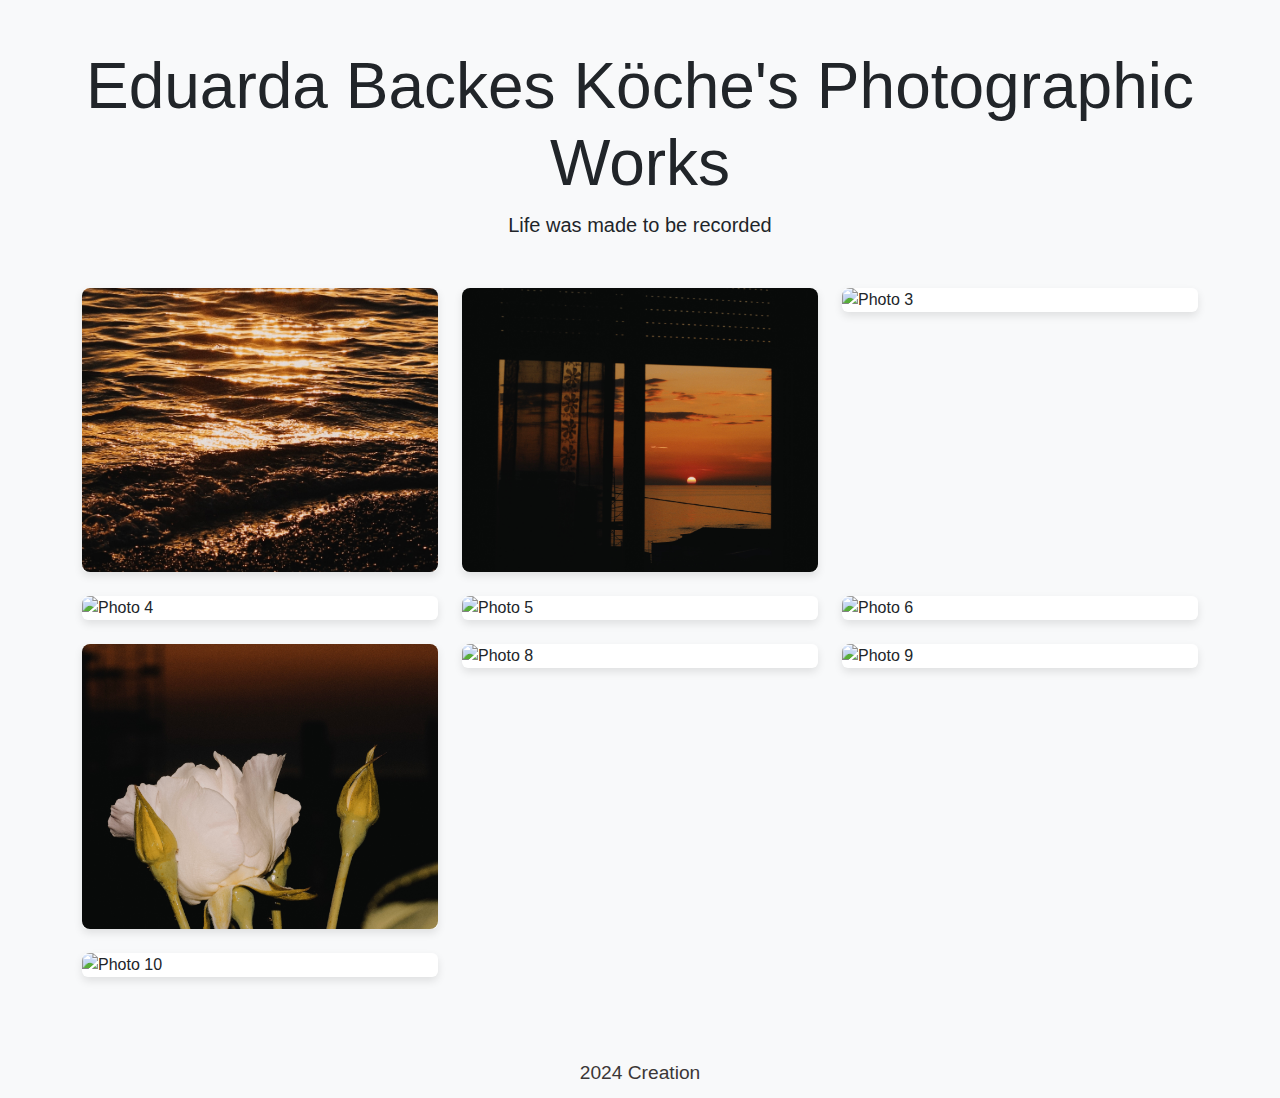
==== index.html @ 58a9ab13 "test" ====
<!DOCTYPE html>
<html lang="en">
<head>
    <meta charset="UTF-8">
    <meta name="viewport" content="width=device-width, initial-scale=1.0">
    <title>Eduarda Backes Köche's Photographic Works</title>
    
    <!-- Bootstrap CSS -->
    <link href="https://cdn.jsdelivr.net/npm/bootstrap@5.3.0-alpha1/dist/css/bootstrap.min.css" rel="stylesheet">

    <!-- Custom CSS -->
    <link rel="stylesheet" href="style.css">
</head>
<body class="bg-light">
    <!-- Header Section with Name -->
    <div class="text-center my-5">
        <h1 class="display-3 font-weight-bold text-dark">Eduarda Backes Köche's Photographic Works</h1>
        <p class="lead text-dark">Life was made to be recorded</p>
    </div>

    <!-- Photo Gallery Section -->
    <div class="container">
        <div class="row">
            <div class="col-md-4 mb-4" onclick="showDetails('October, in Southern Italy')">
                <div class="card">
                    <img src="italia 1.jpg" alt="Photo 1" class="card-img-top">
                </div>
            </div>
            <div class="col-md-4 mb-4" onclick="showDetails('August, in Southern Italy')">
                <div class="card">
                    <img src="italia 3g.jpg" alt="Photo 2" class="card-img-top">
                </div>
            </div>
            <div class="col-md-4 mb-4" onclick="showDetails('April, in Southern Brazil, my hometown')">
                <div class="card">
                    <img src="rs 1.jpg" alt="Photo 3" class="card-img-top">
                </div>
            </div>
            <div class="col-md-4 mb-4" onclick="showDetails('September, in Cascais, Portugal')">
                <div class="card">
                    <img src="portugal 2.jpg" alt="Photo 4" class="card-img-top">
                </div>
            </div>
            <div class="col-md-4 mb-4" onclick="showDetails('May, in Barcelona, Spain')">
                <div class="card">
                    <img src="spain.jpg" alt="Photo 5" class="card-img-top">
                </div>
            </div>
            <div class="col-md-4 mb-4" onclick="showDetails('May, in Costa Brava, Spain')">
                <div class="card">
                    <img src="spain 2.jpg" alt="Photo 6" class="card-img-top">
                </div>
            </div>
            <div class="col-md-4 mb-4" onclick="showDetails('January, in Southern Italy')">
                <div class="card">
                    <img src="italia 4.jpg" alt="Photo 7" class="card-img-top">
                </div>
            </div>
            <div class="col-md-4 mb-4" onclick="showDetails('December, in a waterfall in Southern Brazil')">
                <div class="card">
                    <img src="r.jpg" alt="Photo 8" class="card-img-top">
                </div>
            </div>
            <div class="col-md-4 mb-4" onclick="showDetails('May, in a lovely beach located in Costa Brava, Spain ')">
                <div class="card">
                    <img src="spain 3.jpg" alt="Photo 9" class="card-img-top">
                </div>
            </div>
            <div class="col-md-4 mb-4" onclick="showDetails('August, rainy day in Paris, France')">
                <div class="card">
                    <img src="france.jpg" alt="Photo 10" class="card-img-top">
                </div>
            </div>
        </div>
    </div>

    <!-- Popup for photo details -->
    <div id="photo-detail" class="photo-detail">
        <div class="photo-detail-content">
            <p id="photo-caption"></p>
            <p id="photo-location"></p>
            <button onclick="hideDetails()">Close</button>
        </div>
    </div>
    
    <!-- Footer Section -->
    <footer class="text-center mt-5">
        <p>2024 Creation</p>
    </footer>

    <!-- Bootstrap JS and Popper.js -->
    <script src="https://cdn.jsdelivr.net/npm/@popperjs/core@2.9.3/dist/umd/popper.min.js"></script>
    <script src="https://cdn.jsdelivr.net/npm/bootstrap@5.3.0-alpha1/dist/js/bootstrap.min.js"></script>

    <!-- Custom JS -->
    <script src="script.js"></script>
</body>
</html>
---- style.css ----
/* Global Styles */
body {
    font-family: Arial, sans-serif;
    background-color: #f9f9f9;  /* Light background */
    color: black;
}

/* Header Styles */
header {
    text-align: center;
    margin-top: 50px;
}

header h1 {
    font-size: 3em;
    font-weight: bold;
    color: black;
}

header p {
    font-size: 1.5em;
    color: black;
}

/* Photo Gallery Styles */
.gallery {
    margin: 50px auto;
    padding: 20px;
}

.card {
    border: none;
    box-shadow: 0 4px 8px rgba(0, 0, 0, 0.1);
}

.card img {
    width: 100%;
    height: auto;
    border-radius: 8px;
    transition: transform 0.3s ease-in-out;
}

.card img:hover {
    transform: scale(1.05);
}

/* Photo Detail Popup */
.photo-detail {
    display: none;
    position: fixed;
    top: 0;
    left: 0;
    right: 0;
    width: 100%;
    height: 100%;
    bottom: 0;
    background-color: rgba(0, 0, 0, 0.7);
    color: white;
    padding: 50px;
    justify-content: center;
    align-items: center;
}

.photo-detail-content {
    background: white;
    padding: 20px;
    border-radius: 8px;
    text-align: center;
}
#photo-caption, #photo-location {
    margin: 10px 0;
    font-size: 16px;
}

/* Footer Styles */
footer {
    margin-top: auto;
    font: arial;
    text-align: center;
    background-color: transparent;
    font-size: 1.2em;
    padding: 10px 0;
    color: rgb(59, 55, 55);
}

footer p {
    display: inline-flex;
    align-items: center;
    gap: 10px;
    margin: 0;
}

/* Responsive Layout for Gallery */
@media (max-width: 768px) {
    .gallery {
        padding: 10px;
    }
    .card {
        margin-bottom: 15px;
    }
}
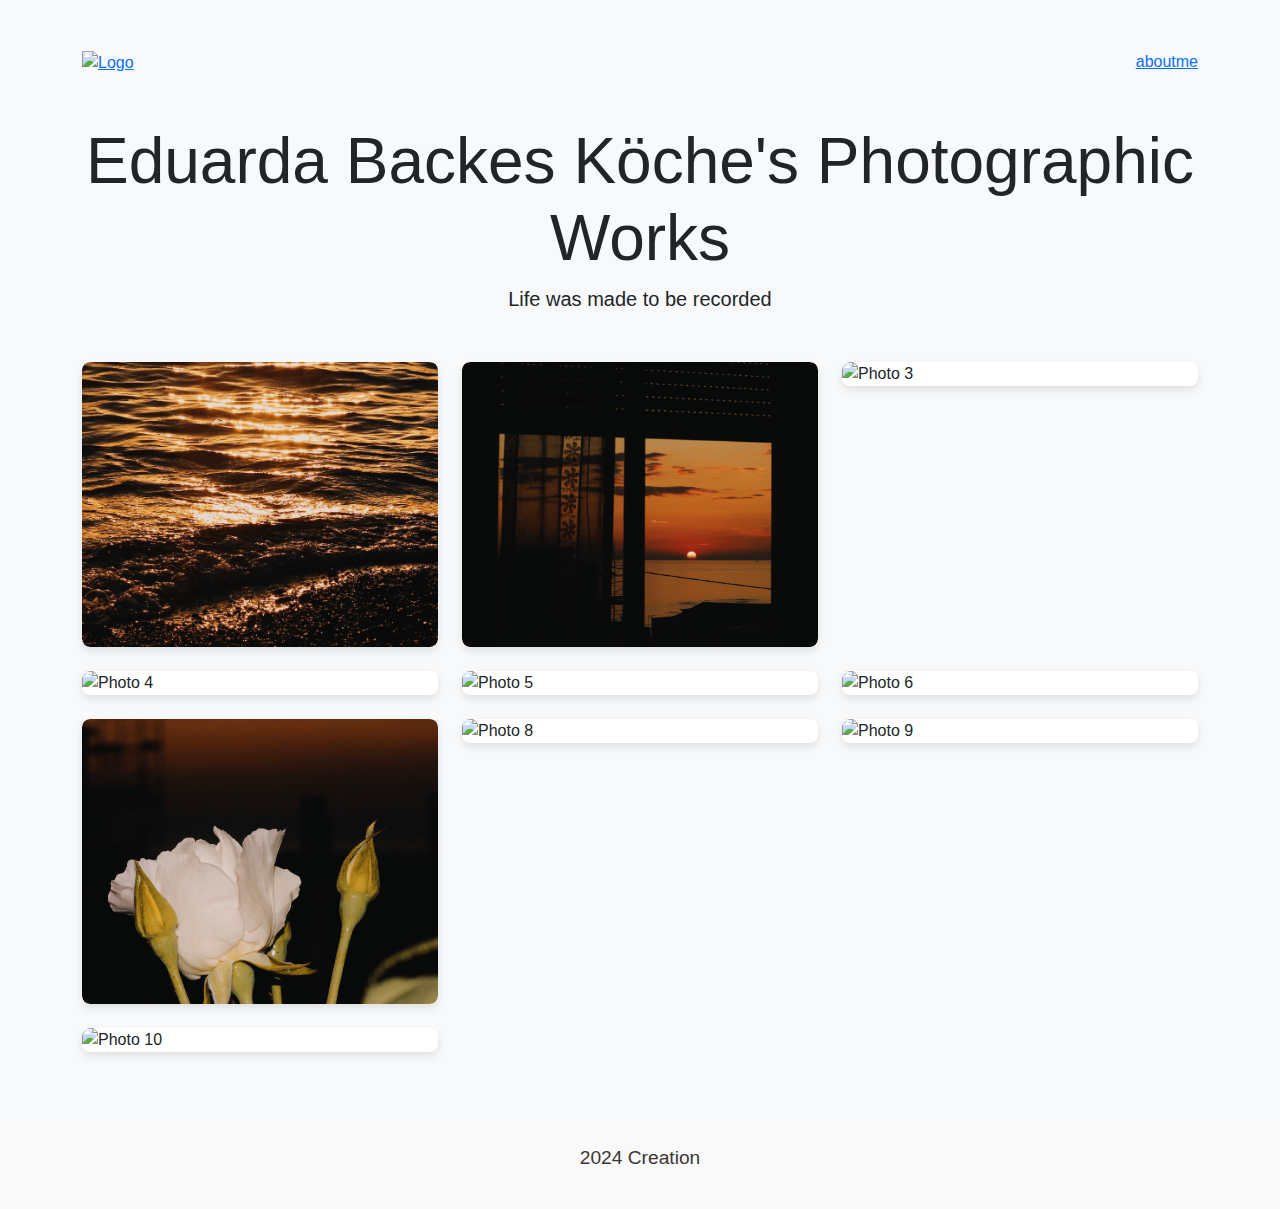
==== commit 914b16df: "novo versionamento" ====
--- a/index.html
+++ b/index.html
@@ -12,6 +12,14 @@
     <link rel="stylesheet" href="style.css">
 </head>
 <body class="bg-light">
+    <header class="custom-header">
+        <div class="container d-flex justify-content-between align-items-center">
+            <a href="index.html">
+                <img src="logo.png" alt="Logo" class="logo">
+            </a>
+            <a href="aboutme.html" class="detalhes-link">aboutme</a>
+        </div>
+    </header>
     <!-- Header Section with Name -->
     <div class="text-center my-5">
         <h1 class="display-3 font-weight-bold text-dark">Eduarda Backes Köche's Photographic Works</h1>
@@ -21,24 +29,24 @@
     <!-- Photo Gallery Section -->
     <div class="container">
         <div class="row">
-            <div class="col-md-4 mb-4" onclick="showDetails('October, in Southern Italy')">
+            <div class="col-md-4 mb-4" onclick="showDetails(1, 'October, in Southern Italy', 'Southern Italy')">
                 <div class="card">
-                    <img src="italia 1.jpg" alt="Photo 1" class="card-img-top">
+                    <img src="italia1.jpg" alt="Photo 1" class="card-img-top">
                 </div>
             </div>
             <div class="col-md-4 mb-4" onclick="showDetails('August, in Southern Italy')">
                 <div class="card">
-                    <img src="italia 3g.jpg" alt="Photo 2" class="card-img-top">
+                    <img src="italia3.jpg" alt="Photo 2" class="card-img-top">
                 </div>
             </div>
             <div class="col-md-4 mb-4" onclick="showDetails('April, in Southern Brazil, my hometown')">
                 <div class="card">
-                    <img src="rs 1.jpg" alt="Photo 3" class="card-img-top">
+                    <img src="rs.jpg" alt="Photo 3" class="card-img-top">
                 </div>
             </div>
             <div class="col-md-4 mb-4" onclick="showDetails('September, in Cascais, Portugal')">
                 <div class="card">
-                    <img src="portugal 2.jpg" alt="Photo 4" class="card-img-top">
+                    <img src="portugal2.jpg" alt="Photo 4" class="card-img-top">
                 </div>
             </div>
             <div class="col-md-4 mb-4" onclick="showDetails('May, in Barcelona, Spain')">
@@ -48,12 +56,12 @@
             </div>
             <div class="col-md-4 mb-4" onclick="showDetails('May, in Costa Brava, Spain')">
                 <div class="card">
-                    <img src="spain 2.jpg" alt="Photo 6" class="card-img-top">
+                    <img src="spain2.jpg" alt="Photo 6" class="card-img-top">
                 </div>
             </div>
             <div class="col-md-4 mb-4" onclick="showDetails('January, in Southern Italy')">
                 <div class="card">
-                    <img src="italia 4.jpg" alt="Photo 7" class="card-img-top">
+                    <img src="italia4.jpg" alt="Photo 7" class="card-img-top">
                 </div>
             </div>
             <div class="col-md-4 mb-4" onclick="showDetails('December, in a waterfall in Southern Brazil')">
@@ -63,7 +71,7 @@
             </div>
             <div class="col-md-4 mb-4" onclick="showDetails('May, in a lovely beach located in Costa Brava, Spain ')">
                 <div class="card">
-                    <img src="spain 3.jpg" alt="Photo 9" class="card-img-top">
+                    <img src="spain3.jpg" alt="Photo 9" class="card-img-top">
                 </div>
             </div>
             <div class="col-md-4 mb-4" onclick="showDetails('August, rainy day in Paris, France')">
--- a/style.css
+++ b/style.css
@@ -3,6 +3,8 @@
     font-family: Arial, sans-serif;
     background-color: #f9f9f9;  /* Light background */
     color: black;
+    margin: 0;
+    padding: 0;
 }
 
 /* Header Styles */
@@ -26,11 +28,18 @@
 .gallery {
     margin: 50px auto;
     padding: 20px;
+    display: flex;
+    flex-wrap: wrap;
+    justify-content: center;
+    gap: 15px;
 }
 
 .card {
     border: none;
     box-shadow: 0 4px 8px rgba(0, 0, 0, 0.1);
+    transition: transform 0.3s ease-in-out;
+    border-radius: 8px;
+    overflow: hidden;
 }
 
 .card img {
@@ -40,7 +49,7 @@
     transition: transform 0.3s ease-in-out;
 }
 
-.card img:hover {
+.card:hover {
     transform: scale(1.05);
 }
 
@@ -50,15 +59,13 @@
     position: fixed;
     top: 0;
     left: 0;
-    right: 0;
     width: 100%;
     height: 100%;
-    bottom: 0;
     background-color: rgba(0, 0, 0, 0.7);
     color: white;
-    padding: 50px;
     justify-content: center;
     align-items: center;
+    z-index: 1000;
 }
 
 .photo-detail-content {
@@ -66,36 +73,101 @@
     padding: 20px;
     border-radius: 8px;
     text-align: center;
+    max-width: 90%;
+    max-height: 85%;
+    overflow-y: auto;
+    color: black;
+    box-shadow: 0 4px 8px rgba(0, 0, 0, 0.3);
 }
-#photo-caption, #photo-location {
+
+/* BotÃ£o de fechar estilizado */
+.photo-detail-content button {
+    background-color: black;
+    color: white;
+    border: none;
+    padding: 10px 15px;
+    margin-top: 10px;
+    cursor: pointer;
+    border-radius: 5px;
+    transition: background 0.3s;
+}
+
+.photo-detail-content button:hover {
+    background-color: red;
+}
+
+/* SMS Send Section */
+.sms-container {
+    background: white;
+    padding: 20px;
+    border-radius: 8px;
+    width: 350px;
+    margin: 40px auto;
+    box-shadow: 0px 0px 10px rgba(0, 0, 0, 0.1);
+    text-align: center;
+}
+
+.sms-container h2 {
+    font-size: 1.5em;
+    margin-bottom: 10px;
+}
+
+.sms-container input,
+.sms-container textarea {
+    width: 100%;
+    padding: 10px;
     margin: 10px 0;
+    border: 1px solid #ccc;
+    border-radius: 5px;
     font-size: 16px;
+}
+
+.sms-container button {
+    background: blue;
+    color: white;
+    border: none;
+    padding: 10px;
+    width: 100%;
+    cursor: pointer;
+    border-radius: 5px;
+    font-size: 16px;
+    transition: background 0.3s;
+}
+
+.sms-container button:hover {
+    background: darkblue;
+}
+
+#status {
+    margin-top: 10px;
+    font-weight: bold;
 }
 
 /* Footer Styles */
 footer {
-    margin-top: auto;
-    font: arial;
     text-align: center;
-    background-color: transparent;
     font-size: 1.2em;
-    padding: 10px 0;
+    padding: 20px 0;
+    background: #f9f9f9;
     color: rgb(59, 55, 55);
+    margin-top: 40px;
 }
 
-footer p {
-    display: inline-flex;
-    align-items: center;
-    gap: 10px;
-    margin: 0;
-}
-
-/* Responsive Layout for Gallery */
+/* Responsive Layout */
 @media (max-width: 768px) {
     .gallery {
         padding: 10px;
     }
+
     .card {
         margin-bottom: 15px;
     }
+
+    .photo-detail-content {
+        max-width: 95%;
+    }
+
+    .sms-container {
+        width: 90%;
+    }
 }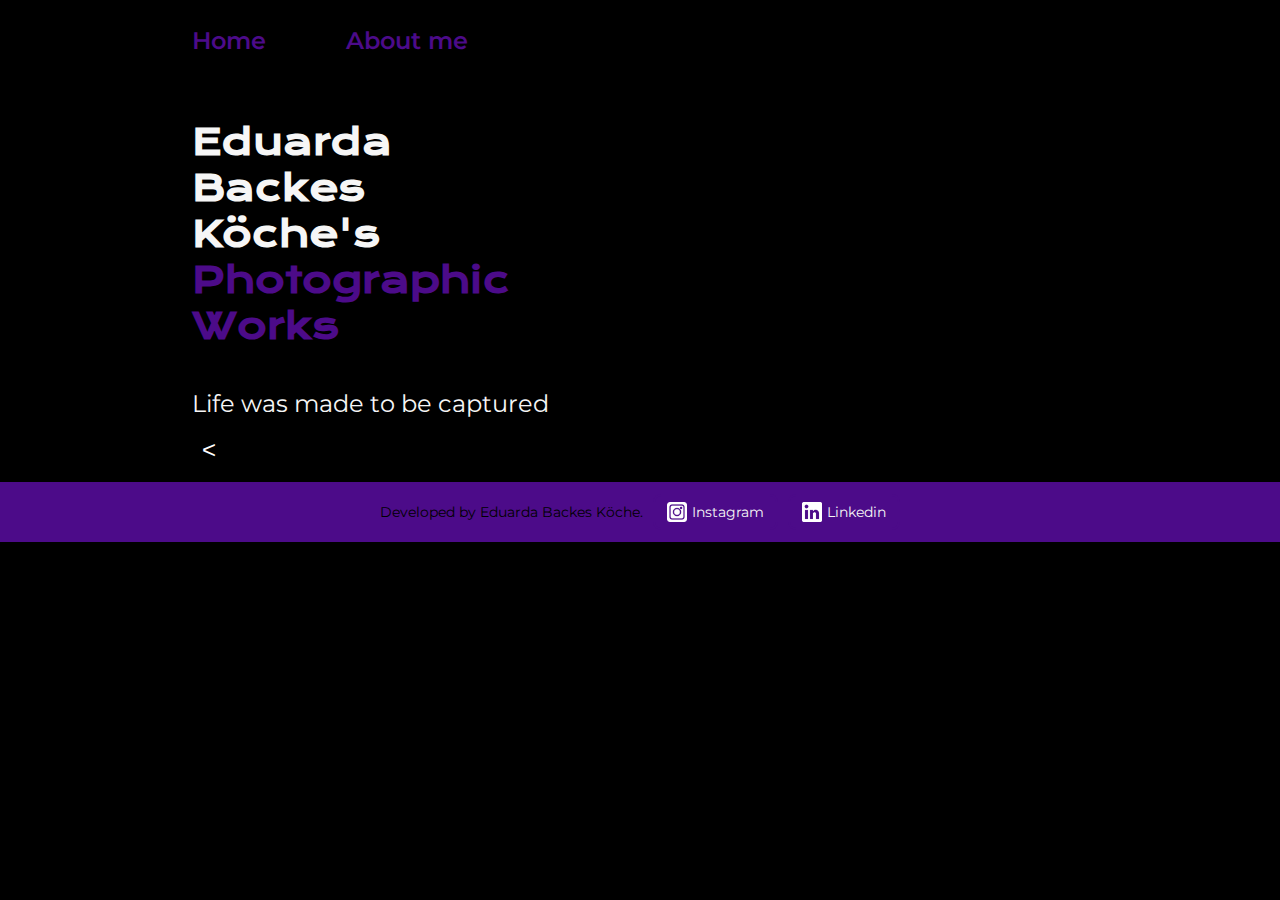
==== commit 0406c193: "commit" ====
--- a/index.html
+++ b/index.html
@@ -1,106 +1,61 @@
 <!DOCTYPE html>
 <html lang="en">
-<head>
-    <meta charset="UTF-8">
-    <meta name="viewport" content="width=device-width, initial-scale=1.0">
-    <title>Eduarda Backes Köche's Photographic Works</title>
-    
-    <!-- Bootstrap CSS -->
-    <link href="https://cdn.jsdelivr.net/npm/bootstrap@5.3.0-alpha1/dist/css/bootstrap.min.css" rel="stylesheet">
 
-    <!-- Custom CSS -->
-    <link rel="stylesheet" href="style.css">
-</head>
-<body class="bg-light">
-    <header class="custom-header">
-        <div class="container d-flex justify-content-between align-items-center">
-            <a href="index.html">
-                <img src="logo.png" alt="Logo" class="logo">
-            </a>
-            <a href="aboutme.html" class="detalhes-link">aboutme</a>
-        </div>
-    </header>
-    <!-- Header Section with Name -->
-    <div class="text-center my-5">
-        <h1 class="display-3 font-weight-bold text-dark">Eduarda Backes Köche's Photographic Works</h1>
-        <p class="lead text-dark">Life was made to be recorded</p>
-    </div>
+    <head>
+        <meta charset="UTF-8">
+        <meta http-equiv="X-UA-Compatible" content="IE=edge">
+        <meta name="viewport" content="width=device-width, initial-scale=1.0">
+        <title>Portfolio</title>
+        <link rel="stylesheet" href="style.css">
+        <!-- Custom CSS -->
+        <link rel="stylesheet" href="style.css">
+    </head>
 
-    <!-- Photo Gallery Section -->
-    <div class="container">
-        <div class="row">
-            <div class="col-md-4 mb-4" onclick="showDetails(1, 'October, in Southern Italy', 'Southern Italy')">
-                <div class="card">
-                    <img src="italia1.jpg" alt="Photo 1" class="card-img-top">
+    <body>
+        <header class="header">
+            <nav class="header__menu">
+                <a class="header__menu__link" href="index.html">Home</a>
+                <a class="header__menu__link" href="about.html">About me</a>
+            </nav>
+        </header>
+
+        <main class="presentation">
+            <section class="presentation__content">
+                <h1 class="presentation__content__title">Eduarda Backes Köche's <strong class="highlight-title">Photographic Works</strong></h1>
+                <p class="presentation__content__text">Life was made to be captured</p>
+            </section>
+
+            <!-- Carrossel de imagens - com id para ser manipulado pelo JS -->
+            <div class="image-carousel" id="imageCarousel">
+                <!-- As imagens serão inseridas dinamicamente aqui -->
+            </div>
+
+            <div class="carousel-nav">
+                <button class="prev">&lt;</button> <!-- Botão de navegação anterior -->
+                <button class="next">&gt;</button> <!-- Botão de navegação próxima -->
+            </div>
+        </main>
+
+        <footer class="footer">
+            <div class="footer__content">
+                <p class="footer__text">Developed by Eduarda Backes Köche.</p>
+                <div class="presentation__links">
+                    <a class="presentation__links__link" href="https://instagram.com/divinedisintegration">
+                        <img src="insta.png" alt="Instagram" width="20" height="20">
+                        <span>Instagram</span>
+                       
+                    </a>
+                    <a class="presentation__links__link" href="https://linkedin.com/in/">
+                        <img src="24b2525587a65f650404177a5afee8ae.png" alt="LinkedIn" width="20" height="20">
+                        <span>Linkedin</span>
+                        
+                    </a>
                 </div>
             </div>
-            <div class="col-md-4 mb-4" onclick="showDetails('August, in Southern Italy')">
-                <div class="card">
-                    <img src="italia3.jpg" alt="Photo 2" class="card-img-top">
-                </div>
-            </div>
-            <div class="col-md-4 mb-4" onclick="showDetails('April, in Southern Brazil, my hometown')">
-                <div class="card">
-                    <img src="rs.jpg" alt="Photo 3" class="card-img-top">
-                </div>
-            </div>
-            <div class="col-md-4 mb-4" onclick="showDetails('September, in Cascais, Portugal')">
-                <div class="card">
-                    <img src="portugal2.jpg" alt="Photo 4" class="card-img-top">
-                </div>
-            </div>
-            <div class="col-md-4 mb-4" onclick="showDetails('May, in Barcelona, Spain')">
-                <div class="card">
-                    <img src="spain.jpg" alt="Photo 5" class="card-img-top">
-                </div>
-            </div>
-            <div class="col-md-4 mb-4" onclick="showDetails('May, in Costa Brava, Spain')">
-                <div class="card">
-                    <img src="spain2.jpg" alt="Photo 6" class="card-img-top">
-                </div>
-            </div>
-            <div class="col-md-4 mb-4" onclick="showDetails('January, in Southern Italy')">
-                <div class="card">
-                    <img src="italia4.jpg" alt="Photo 7" class="card-img-top">
-                </div>
-            </div>
-            <div class="col-md-4 mb-4" onclick="showDetails('December, in a waterfall in Southern Brazil')">
-                <div class="card">
-                    <img src="r.jpg" alt="Photo 8" class="card-img-top">
-                </div>
-            </div>
-            <div class="col-md-4 mb-4" onclick="showDetails('May, in a lovely beach located in Costa Brava, Spain ')">
-                <div class="card">
-                    <img src="spain3.jpg" alt="Photo 9" class="card-img-top">
-                </div>
-            </div>
-            <div class="col-md-4 mb-4" onclick="showDetails('August, rainy day in Paris, France')">
-                <div class="card">
-                    <img src="france.jpg" alt="Photo 10" class="card-img-top">
-                </div>
-            </div>
-        </div>
-    </div>
+        </footer>
 
-    <!-- Popup for photo details -->
-    <div id="photo-detail" class="photo-detail">
-        <div class="photo-detail-content">
-            <p id="photo-caption"></p>
-            <p id="photo-location"></p>
-            <button onclick="hideDetails()">Close</button>
-        </div>
-    </div>
-    
-    <!-- Footer Section -->
-    <footer class="text-center mt-5">
-        <p>2024 Creation</p>
-    </footer>
+        <!-- Custom JS -->
+        <script src="script.js"></script>
+    </body>
 
-    <!-- Bootstrap JS and Popper.js -->
-    <script src="https://cdn.jsdelivr.net/npm/@popperjs/core@2.9.3/dist/umd/popper.min.js"></script>
-    <script src="https://cdn.jsdelivr.net/npm/bootstrap@5.3.0-alpha1/dist/js/bootstrap.min.js"></script>
-
-    <!-- Custom JS -->
-    <script src="script.js"></script>
-</body>
 </html>--- a/style.css
+++ b/style.css
@@ -1,173 +1,169 @@
-/* Global Styles */
-body {
-    font-family: Arial, sans-serif;
-    background-color: #f9f9f9;  /* Light background */
-    color: black;
+@import url('https://fonts.googleapis.com/css2?family=Krona+One&family=Montserrat:wght@400;600&display=swap');
+
+:root {
+    --primary-color: #000000;
+    --secondary-color: #F6F6F6;
+    --tertiary-color: #4c0b89;
+    --hover-color: #272727;
+
+    --primary-font: 'Krona One', sans-serif;
+    --secondary-font: 'Montserrat', sans-serif;
+}
+
+*{
     margin: 0;
     padding: 0;
 }
 
-/* Header Styles */
-header {
-    text-align: center;
-    margin-top: 50px;
+body{
+    box-sizing: border-box;
+    background-color: var(--primary-color);
+    color: var(--secondary-color);
 }
 
-header h1 {
-    font-size: 3em;
-    font-weight: bold;
-    color: black;
+.header{
+    padding: 2% 0% 0% 15%;
 }
 
-header p {
-    font-size: 1.5em;
-    color: black;
+.header__menu{
+    display: flex;
+    gap: 80px;
 }
 
-/* Photo Gallery Styles */
-.gallery {
-    margin: 50px auto;
-    padding: 20px;
-    display: flex;
-    flex-wrap: wrap;
-    justify-content: center;
-    gap: 15px;
+.header__menu__link{
+    font-family: var(--secondary-font);
+    font-size: 24px;
+    font-weight: 600;
+    color: var(--tertiary-color);
+    text-decoration: none;
 }
 
-.card {
-    border: none;
-    box-shadow: 0 4px 8px rgba(0, 0, 0, 0.1);
-    transition: transform 0.3s ease-in-out;
-    border-radius: 8px;
+.presentation{
+    padding: 5% 15%;
+    display: flex;
+    align-items: center;
+    justify-content: space-between;
+}
+
+.presentation__content{
+    width: 615px;
+    display: flex;
+    flex-direction: column;
+    gap: 40px;
+}
+
+.presentation__content__title{
+    font-size: 36px;
+    font-family: var(--primary-font);
+}
+
+.highlight-title{
+    color: var(--tertiary-color);
+}
+
+.presentation__content__text{
+    font-size: 24px;
+    font-family: var(--secondary-font);
+}
+
+.presentation__links__subtitle {
+    font-family: var(--primary-font);
+    font-weight: 400;
+    font-size: 15px;
+}
+
+.presentation__links__link:hover {
+    background-color: var(--hover-color);
+}
+
+
+/* Carousel */
+.image-carousel {
+    position: relative;
+    width: 100%;
+    max-width: 600px; /* Set the maximum size of the image */
+    margin: 0 auto;
     overflow: hidden;
 }
 
-.card img {
+.carousel-image {
     width: 100%;
     height: auto;
-    border-radius: 8px;
-    transition: transform 0.3s ease-in-out;
+    display: block;
+    transition: opacity 0.5s ease-in-out;
 }
 
-.card:hover {
-    transform: scale(1.05);
+.carousel-nav {
+    position: absolute;
+    top: 50%;
+    width: 100%;
+    display: flex;
+    justify-content: space-between;
+    transform: translateY(-50%);
 }
 
-/* Photo Detail Popup */
-.photo-detail {
-    display: none;
-    position: fixed;
-    top: 0;
-    left: 0;
-    width: 100%;
-    height: 100%;
-    background-color: rgba(0, 0, 0, 0.7);
+.carousel-nav button {
+    background-color: rgba(0, 0, 0, 0.5);
+    border: none;
     color: white;
+    font-size: 24px;
+    padding: 10px;
+    cursor: pointer;
+}
+
+.carousel-nav button:hover {
+    background-color: rgba(0, 0, 0, 0.8);
+}
+
+
+.footer {
+    color: var(--primary-color);
+    background-color: var(--tertiary-color);
+    padding: 12px 24px;  /* Adjusts the footer padding */
+    font-family: var(--secondary-font);
+    display: flex;          /* Using flexbox to align the items */
+    justify-content: center;  /* Centers content inside the footer */
+    align-items: center;    /* Aligns items vertically */
+    flex-direction: column; /* Organizes items in column (text and links) */
+}
+
+.footer__content {
+    display: flex;
+    align-items: center;    /* Ensures the links and text are aligned in the center */
+    gap: 10px;              /* Adds spacing between links and text */
+}
+
+.footer__text {
+    font-size: 14px;         /* Reduces the font size */
+    font-weight: 400;
+}
+
+.presentation__links {
+    display: flex;
+    justify-content: center; /* Centers the links */
+    gap: 10px;               /* Reduces space between links */
+}
+
+.presentation__links__link {
+    display: flex;
     justify-content: center;
     align-items: center;
-    z-index: 1000;
+    gap: 5px;                /* Reduces space between the icon and text */
+    border: 2px solid var(--tertiary-color);
+    width: auto;
+    text-align: center;
+    border-radius: 8px;
+    font-size: 14px;         /* Reduces the font size of the links */
+    padding: 6px 12px;       /* Reduces padding to make links more compact */
+    text-decoration: none;
+    color: var(--secondary-color);
+    font-family: var(--secondary-font);
 }
 
-.photo-detail-content {
-    background: white;
-    padding: 20px;
-    border-radius: 8px;
-    text-align: center;
-    max-width: 90%;
-    max-height: 85%;
-    overflow-y: auto;
-    color: black;
-    box-shadow: 0 4px 8px rgba(0, 0, 0, 0.3);
+.presentation__links__link:hover {
+    background-color: var(--hover-color);
 }
 
-/* BotÃ£o de fechar estilizado */
-.photo-detail-content button {
-    background-color: black;
-    color: white;
-    border: none;
-    padding: 10px 15px;
-    margin-top: 10px;
-    cursor: pointer;
-    border-radius: 5px;
-    transition: background 0.3s;
-}
-
-.photo-detail-content button:hover {
-    background-color: red;
-}
-
-/* SMS Send Section */
-.sms-container {
-    background: white;
-    padding: 20px;
-    border-radius: 8px;
-    width: 350px;
-    margin: 40px auto;
-    box-shadow: 0px 0px 10px rgba(0, 0, 0, 0.1);
-    text-align: center;
-}
-
-.sms-container h2 {
-    font-size: 1.5em;
-    margin-bottom: 10px;
-}
-
-.sms-container input,
-.sms-container textarea {
-    width: 100%;
-    padding: 10px;
-    margin: 10px 0;
-    border: 1px solid #ccc;
-    border-radius: 5px;
-    font-size: 16px;
-}
-
-.sms-container button {
-    background: blue;
-    color: white;
-    border: none;
-    padding: 10px;
-    width: 100%;
-    cursor: pointer;
-    border-radius: 5px;
-    font-size: 16px;
-    transition: background 0.3s;
-}
-
-.sms-container button:hover {
-    background: darkblue;
-}
-
-#status {
-    margin-top: 10px;
-    font-weight: bold;
-}
-
-/* Footer Styles */
-footer {
-    text-align: center;
-    font-size: 1.2em;
-    padding: 20px 0;
-    background: #f9f9f9;
-    color: rgb(59, 55, 55);
-    margin-top: 40px;
-}
-
-/* Responsive Layout */
-@media (max-width: 768px) {
-    .gallery {
-        padding: 10px;
-    }
-
-    .card {
-        margin-bottom: 15px;
-    }
-
-    .photo-detail-content {
-        max-width: 95%;
-    }
-
-    .sms-container {
-        width: 90%;
-    }
+.presentation__links__link img {
+    filter: brightness(0) invert(1);  /* This makes the icons turn white */
 }--- a/style.css
+++ b/style.css
@@ -1,173 +1,169 @@
-/* Global Styles */
-body {
-    font-family: Arial, sans-serif;
-    background-color: #f9f9f9;  /* Light background */
-    color: black;
+@import url('https://fonts.googleapis.com/css2?family=Krona+One&family=Montserrat:wght@400;600&display=swap');
+
+:root {
+    --primary-color: #000000;
+    --secondary-color: #F6F6F6;
+    --tertiary-color: #4c0b89;
+    --hover-color: #272727;
+
+    --primary-font: 'Krona One', sans-serif;
+    --secondary-font: 'Montserrat', sans-serif;
+}
+
+*{
     margin: 0;
     padding: 0;
 }
 
-/* Header Styles */
-header {
-    text-align: center;
-    margin-top: 50px;
+body{
+    box-sizing: border-box;
+    background-color: var(--primary-color);
+    color: var(--secondary-color);
 }
 
-header h1 {
-    font-size: 3em;
-    font-weight: bold;
-    color: black;
+.header{
+    padding: 2% 0% 0% 15%;
 }
 
-header p {
-    font-size: 1.5em;
-    color: black;
+.header__menu{
+    display: flex;
+    gap: 80px;
 }
 
-/* Photo Gallery Styles */
-.gallery {
-    margin: 50px auto;
-    padding: 20px;
-    display: flex;
-    flex-wrap: wrap;
-    justify-content: center;
-    gap: 15px;
+.header__menu__link{
+    font-family: var(--secondary-font);
+    font-size: 24px;
+    font-weight: 600;
+    color: var(--tertiary-color);
+    text-decoration: none;
 }
 
-.card {
-    border: none;
-    box-shadow: 0 4px 8px rgba(0, 0, 0, 0.1);
-    transition: transform 0.3s ease-in-out;
-    border-radius: 8px;
+.presentation{
+    padding: 5% 15%;
+    display: flex;
+    align-items: center;
+    justify-content: space-between;
+}
+
+.presentation__content{
+    width: 615px;
+    display: flex;
+    flex-direction: column;
+    gap: 40px;
+}
+
+.presentation__content__title{
+    font-size: 36px;
+    font-family: var(--primary-font);
+}
+
+.highlight-title{
+    color: var(--tertiary-color);
+}
+
+.presentation__content__text{
+    font-size: 24px;
+    font-family: var(--secondary-font);
+}
+
+.presentation__links__subtitle {
+    font-family: var(--primary-font);
+    font-weight: 400;
+    font-size: 15px;
+}
+
+.presentation__links__link:hover {
+    background-color: var(--hover-color);
+}
+
+
+/* Carousel */
+.image-carousel {
+    position: relative;
+    width: 100%;
+    max-width: 600px; /* Set the maximum size of the image */
+    margin: 0 auto;
     overflow: hidden;
 }
 
-.card img {
+.carousel-image {
     width: 100%;
     height: auto;
-    border-radius: 8px;
-    transition: transform 0.3s ease-in-out;
+    display: block;
+    transition: opacity 0.5s ease-in-out;
 }
 
-.card:hover {
-    transform: scale(1.05);
+.carousel-nav {
+    position: absolute;
+    top: 50%;
+    width: 100%;
+    display: flex;
+    justify-content: space-between;
+    transform: translateY(-50%);
 }
 
-/* Photo Detail Popup */
-.photo-detail {
-    display: none;
-    position: fixed;
-    top: 0;
-    left: 0;
-    width: 100%;
-    height: 100%;
-    background-color: rgba(0, 0, 0, 0.7);
+.carousel-nav button {
+    background-color: rgba(0, 0, 0, 0.5);
+    border: none;
     color: white;
+    font-size: 24px;
+    padding: 10px;
+    cursor: pointer;
+}
+
+.carousel-nav button:hover {
+    background-color: rgba(0, 0, 0, 0.8);
+}
+
+
+.footer {
+    color: var(--primary-color);
+    background-color: var(--tertiary-color);
+    padding: 12px 24px;  /* Adjusts the footer padding */
+    font-family: var(--secondary-font);
+    display: flex;          /* Using flexbox to align the items */
+    justify-content: center;  /* Centers content inside the footer */
+    align-items: center;    /* Aligns items vertically */
+    flex-direction: column; /* Organizes items in column (text and links) */
+}
+
+.footer__content {
+    display: flex;
+    align-items: center;    /* Ensures the links and text are aligned in the center */
+    gap: 10px;              /* Adds spacing between links and text */
+}
+
+.footer__text {
+    font-size: 14px;         /* Reduces the font size */
+    font-weight: 400;
+}
+
+.presentation__links {
+    display: flex;
+    justify-content: center; /* Centers the links */
+    gap: 10px;               /* Reduces space between links */
+}
+
+.presentation__links__link {
+    display: flex;
     justify-content: center;
     align-items: center;
-    z-index: 1000;
+    gap: 5px;                /* Reduces space between the icon and text */
+    border: 2px solid var(--tertiary-color);
+    width: auto;
+    text-align: center;
+    border-radius: 8px;
+    font-size: 14px;         /* Reduces the font size of the links */
+    padding: 6px 12px;       /* Reduces padding to make links more compact */
+    text-decoration: none;
+    color: var(--secondary-color);
+    font-family: var(--secondary-font);
 }
 
-.photo-detail-content {
-    background: white;
-    padding: 20px;
-    border-radius: 8px;
-    text-align: center;
-    max-width: 90%;
-    max-height: 85%;
-    overflow-y: auto;
-    color: black;
-    box-shadow: 0 4px 8px rgba(0, 0, 0, 0.3);
+.presentation__links__link:hover {
+    background-color: var(--hover-color);
 }
 
-/* BotÃ£o de fechar estilizado */
-.photo-detail-content button {
-    background-color: black;
-    color: white;
-    border: none;
-    padding: 10px 15px;
-    margin-top: 10px;
-    cursor: pointer;
-    border-radius: 5px;
-    transition: background 0.3s;
-}
-
-.photo-detail-content button:hover {
-    background-color: red;
-}
-
-/* SMS Send Section */
-.sms-container {
-    background: white;
-    padding: 20px;
-    border-radius: 8px;
-    width: 350px;
-    margin: 40px auto;
-    box-shadow: 0px 0px 10px rgba(0, 0, 0, 0.1);
-    text-align: center;
-}
-
-.sms-container h2 {
-    font-size: 1.5em;
-    margin-bottom: 10px;
-}
-
-.sms-container input,
-.sms-container textarea {
-    width: 100%;
-    padding: 10px;
-    margin: 10px 0;
-    border: 1px solid #ccc;
-    border-radius: 5px;
-    font-size: 16px;
-}
-
-.sms-container button {
-    background: blue;
-    color: white;
-    border: none;
-    padding: 10px;
-    width: 100%;
-    cursor: pointer;
-    border-radius: 5px;
-    font-size: 16px;
-    transition: background 0.3s;
-}
-
-.sms-container button:hover {
-    background: darkblue;
-}
-
-#status {
-    margin-top: 10px;
-    font-weight: bold;
-}
-
-/* Footer Styles */
-footer {
-    text-align: center;
-    font-size: 1.2em;
-    padding: 20px 0;
-    background: #f9f9f9;
-    color: rgb(59, 55, 55);
-    margin-top: 40px;
-}
-
-/* Responsive Layout */
-@media (max-width: 768px) {
-    .gallery {
-        padding: 10px;
-    }
-
-    .card {
-        margin-bottom: 15px;
-    }
-
-    .photo-detail-content {
-        max-width: 95%;
-    }
-
-    .sms-container {
-        width: 90%;
-    }
+.presentation__links__link img {
+    filter: brightness(0) invert(1);  /* This makes the icons turn white */
 }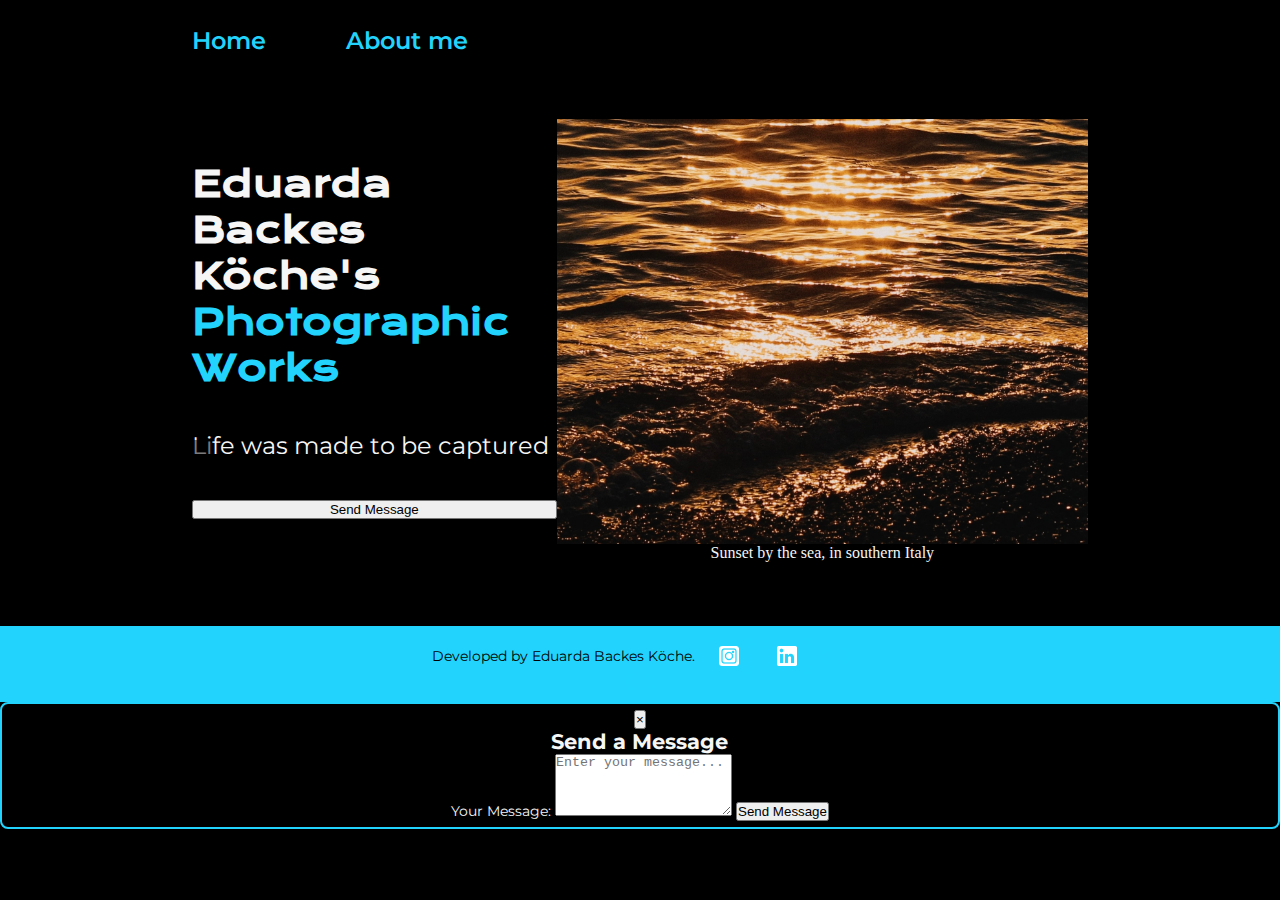
==== commit 105d8d2d: "new version" ====
--- a/index.html
+++ b/index.html
@@ -6,7 +6,7 @@
         <meta http-equiv="X-UA-Compatible" content="IE=edge">
         <meta name="viewport" content="width=device-width, initial-scale=1.0">
         <title>Portfolio</title>
-        <link rel="stylesheet" href="style.css">
+        <link rel="stylesheet" href="./styles/style.css">
         <!-- Custom CSS -->
         <link rel="stylesheet" href="style.css">
     </head>
@@ -23,6 +23,7 @@
             <section class="presentation__content">
                 <h1 class="presentation__content__title">Eduarda Backes Köche's <strong class="highlight-title">Photographic Works</strong></h1>
                 <p class="presentation__content__text">Life was made to be captured</p>
+                <button id="contactButton" class="btn-message">Send Message</button>
             </section>
 
             <!-- Carrossel de imagens - com id para ser manipulado pelo JS -->
@@ -31,8 +32,8 @@
             </div>
 
             <div class="carousel-nav">
-                <button class="prev">&lt;</button> <!-- Botão de navegação anterior -->
-                <button class="next">&gt;</button> <!-- Botão de navegação próxima -->
+                <button class="prev"></button> <!-- Botão de navegação anterior -->
+                <button class="next"></button> <!-- Botão de navegação próxima -->
             </div>
         </main>
 
@@ -41,21 +42,32 @@
                 <p class="footer__text">Developed by Eduarda Backes Köche.</p>
                 <div class="presentation__links">
                     <a class="presentation__links__link" href="https://instagram.com/divinedisintegration">
-                        <img src="insta.png" alt="Instagram" width="20" height="20">
-                        <span>Instagram</span>
-                       
+                        <img src="./assets/photo/insta.png" alt="Instagram" width="20" length="20"
                     </a>
-                    <a class="presentation__links__link" href="https://linkedin.com/in/">
-                        <img src="24b2525587a65f650404177a5afee8ae.png" alt="LinkedIn" width="20" height="20">
-                        <span>Linkedin</span>
-                        
+                    <a class="presentation__links__link" href="https://www.linkedin.com/in/eduarda-backes-17ba55216?utm_source=share&utm_campaign=share_via&utm_content=profile&utm_medium=ios_app">
+                        <img src="./assets/photo/linkedin.png" alt="LinkedIn" width="20" length="20"
                     </a>
                 </div>
             </div>
         </footer>
 
+        <!-- Popup -->
+        <div class="popup" id="popup">
+            <div class="popup__content">
+                <button class="popup__close" id="popupCloseBtn">&times;</button>
+                <h2>Send a Message</h2>
+                <form id="messageForm">
+                    <label for="messageText">Your Message:</label>
+                    <textarea id="messageText" name="messageText" rows="4" placeholder="Enter your message..."></textarea>
+                    <button type="submit" class="btn-message">Send Message</button>
+                </form>
+                <p id="popupResponse"></p>
+            </div>
+        </div>
+
         <!-- Custom JS -->
-        <script src="script.js"></script>
+        <script src="./js/script.js"></script>
+        <script src="./js/popUpScript.js"></script>
     </body>
 
 </html>--- a/styles/style.css
+++ b/styles/style.css
@@ -0,0 +1,173 @@
+@import url('https://fonts.googleapis.com/css2?family=Krona+One&family=Montserrat:wght@400;600&display=swap');
+
+:root {
+    --primary-color: #000000;
+    --secondary-color: #F6F6F6;
+    --tertiary-color: #22D4FD;
+    --hover-color: #272727;
+
+    --primary-font: 'Krona One', sans-serif;
+    --secondary-font: 'Montserrat', sans-serif;
+}
+
+*{
+    margin: 0;
+    padding: 0;
+}
+
+body{
+    box-sizing: border-box;
+    background-color: var(--primary-color);
+    color: var(--secondary-color);
+}
+
+.header{
+    padding: 2% 0% 0% 15%;
+}
+
+.header__menu{
+    display: flex;
+    gap: 80px;
+}
+
+.header__menu__link{
+    font-family: var(--secondary-font);
+    font-size: 24px;
+    font-weight: 600;
+    color: var(--tertiary-color);
+    text-decoration: none;
+}
+
+.presentation{
+    padding: 5% 15%;
+    display: flex;
+    align-items: center;
+    justify-content: space-between;
+}
+
+.presentation__content{
+    width: 615px;
+    display: flex;
+    flex-direction: column;
+    gap: 40px;
+}
+
+.presentation__content__title{
+    font-size: 36px;
+    font-family: var(--primary-font);
+}
+
+.highlight-title{
+    color: var(--tertiary-color);
+}
+
+.presentation__content__text{
+    font-size: 24px;
+    font-family: var(--secondary-font);
+}
+
+.presentation__links__subtitle {
+    font-family: var(--primary-font);
+    font-weight: 400;
+    font-size: 15px;
+}
+
+.presentation__links__link:hover {
+    background-color: var(--hover-color);
+}
+
+/* Carrossel */
+.image-carousel {
+    position: relative;
+    width: 100%;
+    max-width: 600px; /* Tamanho mÃ¡ximo da imagem */
+    margin: 0 auto;
+    overflow: hidden;
+}
+
+.carousel-slide {
+    display: none;
+    text-align: center;
+}
+
+.carousel-image {
+    width: 100%;
+    height: auto;
+    display: block;
+    transition: opacity 0.5s ease-in-out;
+}
+
+.carousel-nav {
+    position: absolute;
+    top: 50%;
+    width: 100%;
+    display: flex;
+    justify-content: space-between;
+    transform: translateY(-50%);
+}
+
+.carousel-nav button {
+    background-color: rgba(0, 0, 0, 0.5);
+    border: none;
+    color: white;
+    font-size: 24px;
+    padding: 10px;
+    cursor: pointer;
+}
+
+.carousel-nav button:hover {
+    background-color: rgba(0, 0, 0, 0.8);
+}
+
+
+.footer {
+    color: var(--primary-color);
+    background-color: var(--tertiary-color);
+    padding: 12px 24px;  /* Adjusts the footer padding */
+    font-family: var(--secondary-font);
+    display: flex;          /* Using flexbox to align the items */
+    justify-content: center;  /* Centers content inside the footer */
+    align-items: center;    /* Aligns items vertically */
+    flex-direction: column; /* Organizes items in column (text and links) */
+}
+
+.footer__content {
+    display: flex;
+    align-items: center;    /* Ensures the links and text are aligned in the center */
+    gap: 10px;              /* Adds spacing between links and text */
+}
+
+.footer__text {
+    font-size: 14px;         /* Reduces the font size */
+    font-weight: 400;
+}
+
+.presentation__links {
+    display: flex;
+    justify-content: center; /* Centers the links */
+    gap: 10px;               /* Reduces space between links */
+}
+
+.presentation__links__link {
+    display: flex;
+    justify-content: center;
+    align-items: center;
+    gap: 6px;                /* Reduces space between the icon and text */
+    border: 2px solid var(--tertiary-color);
+    width: auto;
+    text-align: center;
+    border-radius: 8px;
+    font-size: 14px;         /* Reduces the font size of the links */
+    padding: 6px 12px;       /* Reduces padding to make links more compact */
+    text-decoration: none;
+    color: var(--secondary-color);
+    font-family: var(--secondary-font);
+}
+
+.presentation__links__link:hover {
+    background-color: var(--hover-color);
+}
+
+.presentation__links__link img {
+    filter: brightness(0) invert(1);  /* This makes the icons turn white */
+}